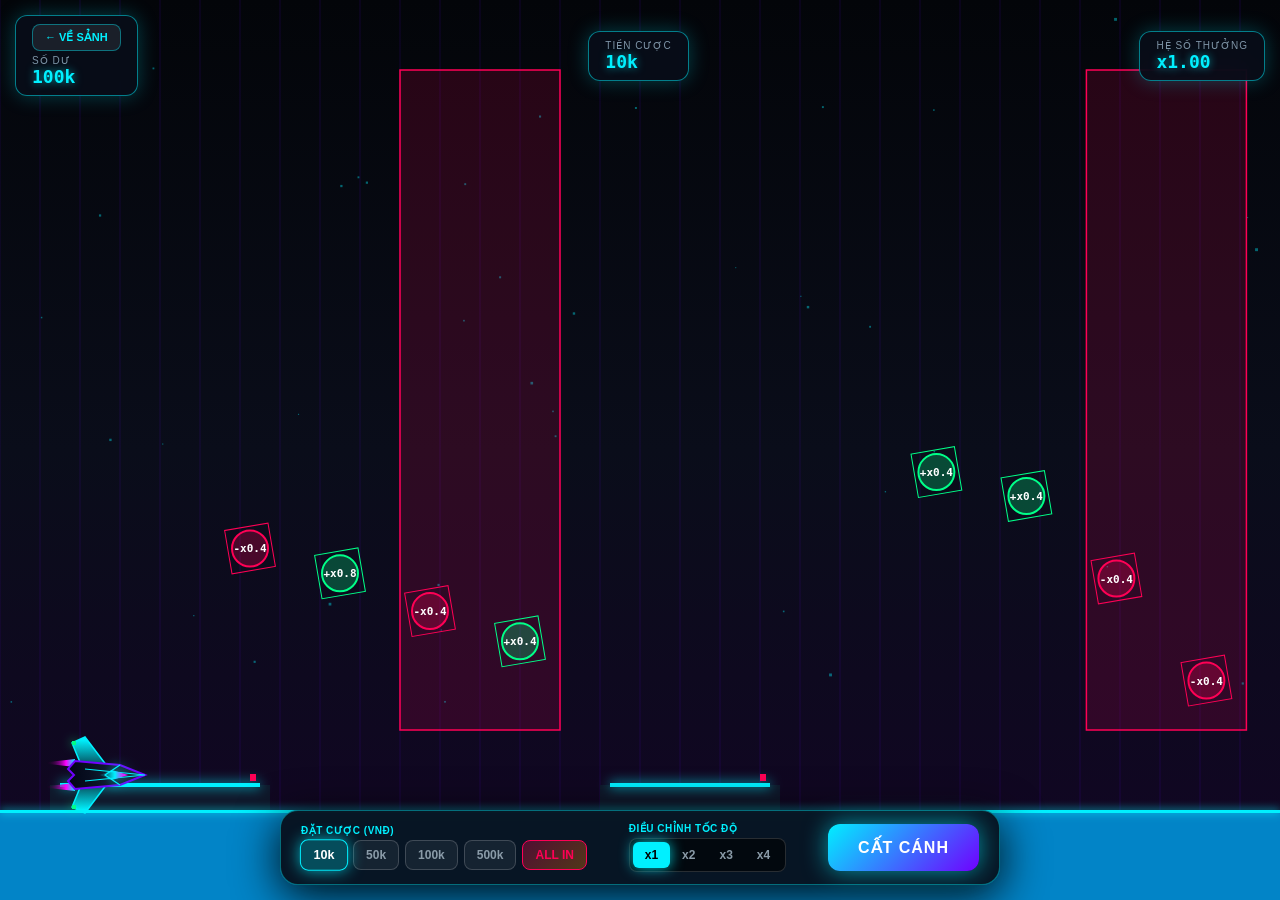
==== flight.html @ d8a264f7 "Add files via upload" ====
<!DOCTYPE html>
<html lang="vi">
<head>
  <meta charset="UTF-8">
  <meta name="viewport" content="width=device-width, initial-scale=1.0, maximum-scale=1.0, user-scalable=no">
  <title>Carrier Flight: Ultra Cyberpunk Edition</title>
  <style>
    * { box-sizing: border-box; margin: 0; padding: 0; user-select: none; -webkit-user-select: none; }
    body, html { width: 100%; height: 100%; overflow: hidden; background: #030509; font-family: 'Segoe UI', Arial, sans-serif; color: #fff; }
    #game-container { position: relative; width: 100vw; height: 100vh; display: flex; flex-direction: column; }
    canvas { width: 100%; height: 100%; display: block; background: #030509; }

    .hud-top {
      position: absolute; top: 15px; left: 15px; right: 15px;
      display: flex; justify-content: space-between; align-items: center;
      pointer-events: none; z-index: 10;
    }
    .hud-card {
      background: rgba(8, 14, 26, 0.88); border: 1px solid rgba(0, 240, 255, 0.5);
      padding: 8px 16px; border-radius: 12px; backdrop-filter: blur(12px);
      box-shadow: 0 0 20px rgba(0, 240, 255, 0.25);
      pointer-events: auto;
    }
    .hud-label { font-size: 10px; text-transform: uppercase; color: #7f95a8; letter-spacing: 1px; }
    .hud-value { font-size: 18px; font-weight: 800; color: #00f0ff; font-family: monospace; text-shadow: 0 0 8px rgba(0,240,255,0.6); }

    .btn-back-lobby {
      background: rgba(255, 255, 255, 0.08); border: 1px solid rgba(0, 240, 255, 0.4);
      color: #00f0ff; padding: 6px 12px; border-radius: 8px; cursor: pointer;
      font-size: 11px; font-weight: bold; text-transform: uppercase; margin-bottom: 4px;
      transition: all 0.2s; display: inline-block; text-decoration: none;
    }
    .btn-back-lobby:hover { background: rgba(0, 240, 255, 0.2); }

    .control-panel {
      position: absolute; bottom: 15px; left: 50%; transform: translateX(-50%);
      width: 92%; max-width: 720px; background: rgba(8, 14, 26, 0.94);
      border: 1px solid rgba(0, 240, 255, 0.4); border-radius: 18px;
      padding: 12px 20px; display: flex; flex-wrap: wrap; justify-content: space-between; align-items: center;
      gap: 12px; backdrop-filter: blur(14px); z-index: 10; box-shadow: 0 10px 45px rgba(0,0,0,0.95);
    }
    .control-group { display: flex; flex-direction: column; gap: 4px; }
    .control-label { font-size: 10px; color: #00f0ff; font-weight: 800; text-transform: uppercase; letter-spacing: 0.5px; }
    .bet-presets { display: flex; gap: 6px; }
    .btn-preset {
      background: rgba(255,255,255,0.06); border: 1px solid rgba(255,255,255,0.18);
      color: #8a9ba8; padding: 7px 12px; border-radius: 8px; cursor: pointer; font-size: 12px; font-weight: bold;
      transition: all 0.2s ease;
    }
    .btn-preset.active {
      background: rgba(0, 240, 255, 0.25); border-color: #00f0ff; color: #fff;
      box-shadow: 0 0 15px rgba(0, 240, 255, 0.7); transform: scale(1.05);
    }
    .btn-preset.btn-allin {
      background: linear-gradient(135deg, rgba(255, 0, 85, 0.3), rgba(255, 136, 0, 0.3));
      border-color: #ff0055; color: #ff0055;
    }
    .btn-preset.btn-allin.active {
      background: linear-gradient(135deg, #ff0055, #ff8800);
      color: #fff; border-color: #fff;
      box-shadow: 0 0 20px rgba(255, 0, 85, 0.8);
    }

    .speed-selector { display: flex; background: rgba(0,0,0,0.6); border-radius: 8px; padding: 3px; border: 1px solid rgba(255,255,255,0.15); }
    .btn-speed {
      background: transparent; border: none; color: #8a9ba8; padding: 6px 12px;
      border-radius: 6px; cursor: pointer; font-weight: bold; font-size: 12px; transition: all 0.2s;
    }
    .btn-speed.active { background: #00f0ff; color: #000; box-shadow: 0 0 14px rgba(0,240,255,0.8); }

    .btn-main {
      background: linear-gradient(135deg, #00f0ff, #7000ff); border: none; color: #fff;
      padding: 14px 30px; border-radius: 12px; font-size: 16px; font-weight: 900;
      text-transform: uppercase; cursor: pointer; box-shadow: 0 0 25px rgba(0,240,255,0.6);
      letter-spacing: 1px; transition: transform 0.1s;
    }
    .btn-main:active { transform: scale(0.95); }

    .modal-overlay {
      position: absolute; inset: 0; background: rgba(3,5,9,0.88); backdrop-filter: blur(14px);
      display: flex; justify-content: center; align-items: center; z-index: 100;
      opacity: 0; pointer-events: none; transition: opacity 0.3s ease;
    }
    .modal-overlay.active { opacity: 1; pointer-events: auto; }
    .modal-card {
      background: #090e1a; border: 2px solid #00f0ff; border-radius: 22px;
      padding: 32px; text-align: center; max-width: 380px; width: 85%;
      box-shadow: 0 0 60px rgba(0,240,255,0.35);
    }
    .modal-title { font-size: 24px; font-weight: 900; margin-bottom: 8px; text-transform: uppercase; }
    .modal-title.win { color: #00ff88; text-shadow: 0 0 20px rgba(0,255,136,0.6); }
    .modal-title.lose { color: #ff0055; text-shadow: 0 0 20px rgba(255,0,85,0.6); }
    .modal-amount { font-size: 36px; font-weight: bold; font-family: monospace; margin: 15px 0; color: #fff; }
    .btn-restart {
      background: #00f0ff; color: #000; border: none; padding: 12px 34px;
      border-radius: 10px; font-weight: 900; font-size: 15px; cursor: pointer; text-transform: uppercase;
      box-shadow: 0 0 15px rgba(0,240,255,0.5);
    }
  </style>
</head>
<body>
  <div id="game-container">
    <canvas id="gameCanvas"></canvas>

    <div class="hud-top">
      <div class="hud-card">
        <a href="index.html" class="btn-back-lobby">← VỀ SẢNH</a>
        <div class="hud-label">SỐ DƯ</div>
        <div class="hud-value" id="hud-balance">0</div>
      </div>
      <div class="hud-card">
        <div class="hud-label">TIỀN CƯỢC</div>
        <div class="hud-value" id="hud-bet">10k</div>
      </div>
      <div class="hud-card">
        <div class="hud-label">HỆ SỐ THƯỞNG</div>
        <div class="hud-value" id="hud-mult">x1.00</div>
      </div>
    </div>

    <div class="control-panel">
      <div class="control-group">
        <div class="control-label">ĐẶT CƯỢC (VNĐ)</div>
        <div class="bet-presets">
          <button class="btn-preset active" onclick="setBet(10000, this)">10k</button>
          <button class="btn-preset" onclick="setBet(50000, this)">50k</button>
          <button class="btn-preset" onclick="setBet(100000, this)">100k</button>
          <button class="btn-preset" onclick="setBet(500000, this)">500k</button>
          <button class="btn-preset btn-allin" onclick="setBet('ALLIN', this)">ALL IN</button>
        </div>
      </div>

      <div class="control-group">
        <div class="control-label">ĐIỀU CHỈNH TỐC ĐỘ</div>
        <div class="speed-selector">
          <button class="btn-speed active" onclick="setSpeed(1, this)">x1</button>
          <button class="btn-speed" onclick="setSpeed(2, this)">x2</button>
          <button class="btn-speed" onclick="setSpeed(3, this)">x3</button>
          <button class="btn-speed" onclick="setSpeed(4, this)">x4</button>
        </div>
      </div>

      <button class="btn-main" id="btn-action" onclick="handleAction()">CẤT CÁNH</button>
    </div>

    <div class="modal-overlay" id="result-modal">
      <div class="modal-card">
        <div class="modal-title" id="modal-title">HẠ CÁNH AN TOÀN!</div>
        <div id="modal-desc" style="color: #aaa; font-size: 13px;">Đã trừ 30% thuế sân bay</div>
        <div class="modal-amount" id="modal-amount">+50k</div>
        <button class="btn-restart" onclick="closeModal()">TIẾP TỤC</button>
      </div>
    </div>
  </div>

  <script>
    const canvas = document.getElementById('gameCanvas');
    const ctx = canvas.getContext('2d');

    let balance = localStorage.getItem('sunbip_balance') !== null ? parseFloat(localStorage.getItem('sunbip_balance')) : 100000;
    let betAmount = 10000;
    let isAllIn = false;
    let currentMult = 1.0;
    let gameSpeed = 1;
    let gameState = 'IDLE';

    let plane = { x: 100, y: 0, vx: 0, vy: 0, angle: 0, gravity: 0.12 };
    let cameraX = 0;
    let seaLevel = 0;

    let carriers = [];
    let items = [];
    let hazards = [];
    let particles = [];
    let floatingTexts = [];
    let bgParticles = [];

    let launchTimer = 0;
    let nextSpawnX = 600;
    let isRiggedRound = false;
    let globalTime = 0;

    function saveBalance() {
      localStorage.setItem('sunbip_balance', balance);
    }

    function formatMoney(num) {
      if (Math.abs(num) >= 1e6) return (num / 1e6).toFixed(1) + 'M';
      if (Math.abs(num) >= 1e3) return (num / 1e3).toFixed(0) + 'k';
      return Math.floor(num).toString();
    }

    function updateHUD() {
      if (isAllIn) {
        betAmount = Math.max(0, balance);
      }
      document.getElementById('hud-balance').innerText = formatMoney(balance);
      document.getElementById('hud-bet').innerText = isAllIn ? formatMoney(betAmount) + ' (ALL IN)' : formatMoney(betAmount);
      document.getElementById('hud-mult').innerText = 'x' + currentMult.toFixed(2);
      saveBalance();
    }

    function resize() {
      canvas.width = window.innerWidth;
      canvas.height = window.innerHeight;
      seaLevel = canvas.height - 90;
      if (gameState === 'IDLE') {
        plane.y = seaLevel - 35;
        plane.x = 100;
      }
      initBgParticles();
    }

    function initBgParticles() {
      bgParticles = [];
      for (let i = 0; i < 40; i++) {
        bgParticles.push({
          x: Math.random() * canvas.width,
          y: Math.random() * (seaLevel - 50),
          size: Math.random() * 2 + 1,
          speed: Math.random() * 0.5 + 0.2
        });
      }
    }

    function setBet(amt, btn) {
      if (gameState !== 'IDLE') return;
      document.querySelectorAll('.btn-preset').forEach(b => b.classList.remove('active'));
      btn.classList.add('active');

      if (amt === 'ALLIN') {
        isAllIn = true;
        betAmount = Math.max(0, balance);
      } else {
        isAllIn = false;
        betAmount = amt;
      }
      updateHUD();
    }

    function setSpeed(spd, btn) {
      gameSpeed = spd;
      document.querySelectorAll('.btn-speed').forEach(b => b.classList.remove('active'));
      btn.classList.add('active');
    }

    function generateWorldSegment(targetX) {
      while (nextSpawnX < targetX) {
        carriers.push({ x: nextSpawnX, w: 180 });

        for (let j = 0; j < 4; j++) {
          const ix = nextSpawnX - 350 + j * 90;
          const iy = Math.max(80, seaLevel - 120 - Math.random() * 250);
          const rand = Math.random();
          if (rand < 0.4) {
            items.push({ x: ix, y: iy, type: 'MULT_POS', val: 0.4, text: '+x0.4', active: true });
          } else if (rand < 0.6) {
            items.push({ x: ix, y: iy, type: 'MULT_HIGH', val: 0.8, text: '+x0.8', active: true });
          } else {
            items.push({ x: ix, y: iy, type: 'MULT_NEG', val: -0.4, text: '-x0.4', active: true });
          }
        }

        if (Math.random() < 0.6) {
          hazards.push({
            x: nextSpawnX - 200, y: 70,
            w: 160, h: seaLevel - 150,
            type: 'STORM'
          });
        }

        nextSpawnX += isRiggedRound ? (750 + Math.random() * 300) : (500 + Math.random() * 200);
      }
    }

    function resetWorld() {
      carriers = [{ x: 50, w: 220 }];
      items = [];
      hazards = [];
      particles = [];
      floatingTexts = [];
      nextSpawnX = 600;
      generateWorldSegment(3500);
    }

    function initGame() {
      if (isAllIn) {
        betAmount = balance;
      }
      if (balance <= 0 || balance < betAmount) {
        alert('Số dư không đủ! Vui lòng nạp thêm tiền ở sảnh chính.');
        return;
      }

      balance -= betAmount;
      currentMult = 1.0;
      gameState = 'FLYING';
      launchTimer = 1.2;

      isRiggedRound = Math.random() >= 0.15;

      plane = { x: 100, y: seaLevel - 35, vx: 8.5, vy: -5.0, angle: -0.3, gravity: isRiggedRound ? 0.16 : 0.11 };
      cameraX = 0;

      resetWorld();
      document.getElementById('btn-action').style.display = 'none';
      updateHUD();
    }

    function handleAction() {
      if (gameState === 'IDLE') initGame();
    }

    function spawnFloatingText(text, x, y, color) {
      floatingTexts.push({ text, x, y, opacity: 1, color });
    }

    function spawnParticles(x, y, color, count = 8) {
      for (let i = 0; i < count; i++) {
        particles.push({
          x, y,
          vx: (Math.random() - 0.5) * 7,
          vy: (Math.random() - 0.5) * 7,
          life: 1.0, color
        });
      }
    }

    window.addEventListener('resize', resize);
    resize();
    resetWorld();
    updateHUD();

    let lastTime = performance.now();
    function gameLoop(now) {
      const realDt = Math.min(0.033, (now - lastTime) / 1000);
      const dt = realDt * gameSpeed;
      lastTime = now;
      globalTime += dt;

      if (gameState === 'FLYING') {
        if (launchTimer > 0) {
          launchTimer -= dt;
          plane.vy = -3.8;
          plane.vx = 9.0;
        } else {
          plane.vy += plane.gravity * gameSpeed;
        }

        const minHeight = 60;
        if (plane.y < minHeight) {
          plane.y = minHeight;
          if (plane.vy < 0) plane.vy = 0;
        }

        plane.x += plane.vx * gameSpeed;
        plane.y += plane.vy * gameSpeed;
        plane.angle = Math.atan2(plane.vy, plane.vx);
        cameraX = plane.x - 150;

        const cosA = Math.cos(plane.angle);
        const sinA = Math.sin(plane.angle);
        const ex1X = plane.x + (-28 * cosA - (-12) * sinA);
        const ex1Y = plane.y + (-28 * sinA + (-12) * cosA);
        const ex2X = plane.x + (-28 * cosA - (12) * sinA);
        const ex2Y = plane.y + (-28 * sinA + (12) * cosA);

        spawnParticles(ex1X, ex1Y, '#00f0ff', 1);
        spawnParticles(ex1X, ex1Y, '#ff00aa', 1);
        spawnParticles(ex2X, ex2Y, '#00f0ff', 1);
        spawnParticles(ex2X, ex2Y, '#ff00aa', 1);

        if (plane.x + 2500 > nextSpawnX) {
          generateWorldSegment(plane.x + 3500);
        }

        hazards.forEach(h => {
          if (plane.x >= h.x && plane.x <= h.x + h.w && plane.y >= h.y && plane.y <= h.y + h.h) {
            plane.vy += 0.25 * gameSpeed;
            currentMult = Math.max(0.1, currentMult - 0.005 * gameSpeed);
            spawnParticles(plane.x, plane.y, '#ff0055', 2);
            updateHUD();
          }
        });

        items.forEach(it => {
          if (!it.active) return;
          const dist = Math.hypot(plane.x - it.x, plane.y - it.y);
          if (dist < 35) {
            it.active = false;
            if (it.val < 0) {
              currentMult = Math.max(0.1, currentMult + it.val);
              plane.vy += 3.5;
              spawnParticles(it.x, it.y, '#ff0055', 18);
              spawnFloatingText('-' + formatMoney(betAmount * Math.abs(it.val)), plane.x, plane.y - 20, '#ff0055');
            } else {
              currentMult += it.val;
              plane.vy = -3.5;
              spawnParticles(it.x, it.y, '#00ff88', 18);
              spawnFloatingText('+' + formatMoney(betAmount * it.val), plane.x, plane.y - 20, '#00ff88');
            }
            updateHUD();
          }
        });

        carriers.forEach((c, idx) => {
          if (idx === 0) return;
          if (plane.x >= c.x && plane.x <= c.x + c.w) {
            if (Math.abs(plane.y - (seaLevel - 28)) < 16 && plane.vy > 0) {
              endGame(true);
            }
          }
        });

        if (plane.y >= seaLevel) {
          spawnParticles(plane.x, seaLevel, '#00f0ff', 30);
          endGame(false);
        }
      }

      particles.forEach((p, i) => {
        p.x += p.vx * gameSpeed; p.y += p.vy * gameSpeed; p.life -= 0.03 * gameSpeed;
        if (p.life <= 0) particles.splice(i, 1);
      });

      render();
      requestAnimationFrame(gameLoop);
    }

    function endGame(win) {
      gameState = 'ENDED';
      const modal = document.getElementById('result-modal');
      const title = document.getElementById('modal-title');
      const desc = document.getElementById('modal-desc');
      const amount = document.getElementById('modal-amount');

      modal.classList.add('active');
      if (win) {
        const winCash = Math.floor(betAmount * currentMult * 0.7);
        balance += winCash;
        title.className = 'modal-title win';
        title.innerText = 'HẠ CÁNH AN TOÀN!';
        desc.innerText = 'Đã trừ 30% thuế sân bay';
        amount.innerText = '+' + formatMoney(winCash);
        amount.style.color = '#00ff88';
      } else {
        title.className = 'modal-title lose';
        title.innerText = 'MÁY BAY RỚT BIỂN!';
        desc.innerText = 'Bạn đã mất toàn bộ tiền cược ván này';
        amount.innerText = '-' + formatMoney(betAmount);
        amount.style.color = '#ff0055';
      }
      updateHUD();
    }

    function closeModal() {
      document.getElementById('result-modal').classList.remove('active');
      document.getElementById('btn-action').style.display = 'block';
      gameState = 'IDLE';
      plane.y = seaLevel - 35;
      plane.x = 100;
      cameraX = 0;
      resetWorld();
    }

    function renderStealthJet(x, y, angle) {
      ctx.save();
      ctx.translate(x, y);
      ctx.rotate(angle);

      [-12, 12].forEach(offY => {
        const flameGrad = ctx.createLinearGradient(-25, offY, -55, offY);
        flameGrad.addColorStop(0, '#00f0ff');
        flameGrad.addColorStop(0.3, '#ff00ff');
        flameGrad.addColorStop(1, 'rgba(0, 0, 0, 0)');
        ctx.fillStyle = flameGrad;
        ctx.beginPath();
        ctx.moveTo(-25, offY - 4);
        ctx.lineTo(-55 + Math.sin(globalTime * 30) * 5, offY);
        ctx.lineTo(-25, offY + 4);
        ctx.closePath();
        ctx.fill();
      });

      const wingGradLeft = ctx.createLinearGradient(0, -35, 0, 0);
      wingGradLeft.addColorStop(0, '#00f0ff');
      wingGradLeft.addColorStop(1, '#090e1a');
      ctx.fillStyle = wingGradLeft;
      ctx.strokeStyle = '#00f0ff';
      ctx.lineWidth = 1.5;
      ctx.beginPath();
      ctx.moveTo(10, -5); ctx.lineTo(-15, -38); ctx.lineTo(-28, -32); ctx.lineTo(-18, -8);
      ctx.closePath(); ctx.fill(); ctx.stroke();

      const wingGradRight = ctx.createLinearGradient(0, 35, 0, 0);
      wingGradRight.addColorStop(0, '#00f0ff');
      wingGradRight.addColorStop(1, '#090e1a');
      ctx.fillStyle = wingGradRight;
      ctx.beginPath();
      ctx.moveTo(10, 5); ctx.lineTo(-15, 38); ctx.lineTo(-28, 32); ctx.lineTo(-18, 8);
      ctx.closePath(); ctx.fill(); ctx.stroke();

      const bodyGrad = ctx.createLinearGradient(45, 0, -30, 0);
      bodyGrad.addColorStop(0, '#1e293b'); bodyGrad.addColorStop(0.5, '#0f172a'); bodyGrad.addColorStop(1, '#020617');
      ctx.fillStyle = bodyGrad; ctx.strokeStyle = '#7000ff'; ctx.lineWidth = 2;
      ctx.beginPath();
      ctx.moveTo(45, 0); ctx.lineTo(20, -10); ctx.lineTo(-25, -14); ctx.lineTo(-32, -6); ctx.lineTo(-26, 0); ctx.lineTo(-32, 6); ctx.lineTo(-25, 14); ctx.lineTo(20, 10);
      ctx.closePath(); ctx.fill(); ctx.stroke();

      ctx.strokeStyle = '#00f0ff'; ctx.lineWidth = 1.2;
      ctx.beginPath();
      ctx.moveTo(45, 0); ctx.lineTo(-15, -6); ctx.moveTo(45, 0); ctx.lineTo(-15, 6);
      ctx.moveTo(20, -10); ctx.lineTo(5, 0); ctx.lineTo(20, 10);
      ctx.stroke();

      const cockpitGrad = ctx.createLinearGradient(25, 0, 5, 0);
      cockpitGrad.addColorStop(0, '#ff00ff'); cockpitGrad.addColorStop(0.5, '#00f0ff'); cockpitGrad.addColorStop(1, 'rgba(0, 240, 255, 0.2)');
      ctx.fillStyle = cockpitGrad; ctx.shadowColor = '#00f0ff'; ctx.shadowBlur = 15;
      ctx.beginPath(); ctx.moveTo(28, 0); ctx.lineTo(12, -5); ctx.lineTo(0, 0); ctx.lineTo(12, 5); ctx.closePath(); ctx.fill(); ctx.shadowBlur = 0;

      const blink = (Math.floor(globalTime * 10) % 2 === 0);
      ctx.fillStyle = blink ? '#ff0055' : '#00ff88';
      ctx.shadowColor = ctx.fillStyle; ctx.shadowBlur = 10;
      ctx.fillRect(-28, -34, 4, 4); ctx.fillRect(-28, 30, 4, 4); ctx.shadowBlur = 0;

      ctx.restore();
    }

    function render() {
      ctx.clearRect(0, 0, canvas.width, canvas.height);

      const skyGrad = ctx.createLinearGradient(0, 0, 0, canvas.height);
      skyGrad.addColorStop(0, '#030509'); skyGrad.addColorStop(0.5, '#0a0d1a'); skyGrad.addColorStop(1, '#120524');
      ctx.fillStyle = skyGrad; ctx.fillRect(0, 0, canvas.width, canvas.height);

      ctx.fillStyle = 'rgba(0, 240, 255, 0.4)';
      bgParticles.forEach(p => {
        let px = (p.x - cameraX * p.speed) % canvas.width;
        if (px < 0) px += canvas.width;
        ctx.fillRect(px, p.y, p.size, p.size);
      });

      ctx.strokeStyle = 'rgba(112, 0, 255, 0.15)'; ctx.lineWidth = 1;
      const gridOffset = (cameraX * 0.5) % 40;
      for (let x = -gridOffset; x < canvas.width; x += 40) {
        ctx.beginPath(); ctx.moveTo(x, 0); ctx.lineTo(x, seaLevel); ctx.stroke();
      }

      ctx.save();
      ctx.translate(-cameraX, 0);

      hazards.forEach(h => {
        if (h.x + h.w < cameraX - 100) return;
        ctx.fillStyle = 'rgba(255, 0, 85, 0.14)';
        ctx.fillRect(h.x, h.y, h.w, h.h);
        ctx.strokeStyle = '#ff0055'; ctx.lineWidth = 1.5;
        ctx.strokeRect(h.x, h.y, h.w, h.h);
      });

      carriers.forEach(c => {
        if (c.x + c.w < cameraX - 200) return;
        ctx.fillStyle = '#0f172a'; ctx.fillRect(c.x, seaLevel - 25, c.w, 25);
        ctx.fillStyle = '#00f0ff'; ctx.shadowColor = '#00f0ff'; ctx.shadowBlur = 12;
        ctx.fillRect(c.x + 10, seaLevel - 27, c.w - 20, 4);
        ctx.shadowBlur = 0;

        ctx.fillStyle = '#ff0055';
        ctx.fillRect(c.x + c.w - 20, seaLevel - 36, 6, 7);
      });

      ctx.fillStyle = '#0284c7'; ctx.fillRect(cameraX, seaLevel, canvas.width, canvas.height - seaLevel);
      ctx.fillStyle = '#00f0ff'; ctx.shadowColor = '#00f0ff'; ctx.shadowBlur = 8;
      ctx.fillRect(cameraX, seaLevel, canvas.width, 3);
      ctx.shadowBlur = 0;

      items.forEach(it => {
        if (!it.active || it.x < cameraX - 100) return;
        const isNeg = it.val < 0;
        const color = isNeg ? '#ff0055' : '#00ff88';

        ctx.beginPath();
        ctx.arc(it.x, it.y, 18, 0, Math.PI * 2);
        ctx.fillStyle = isNeg ? 'rgba(255, 0, 85, 0.25)' : 'rgba(0, 255, 136, 0.25)';
        ctx.fill();
        ctx.strokeStyle = color; ctx.lineWidth = 2; ctx.stroke();

        ctx.save();
        ctx.translate(it.x, it.y);
        ctx.rotate(globalTime * 3);
        ctx.strokeStyle = color; ctx.lineWidth = 1;
        ctx.strokeRect(-22, -22, 44, 44);
        ctx.restore();

        ctx.fillStyle = '#fff'; ctx.font = 'bold 11px monospace'; ctx.textAlign = 'center';
        ctx.fillText(it.text, it.x, it.y + 4);
      });

      renderStealthJet(plane.x, plane.y, plane.angle);

      particles.forEach(p => {
        ctx.fillStyle = p.color;
        ctx.globalAlpha = p.life;
        ctx.fillRect(p.x, p.y, 3, 3);
        ctx.globalAlpha = 1.0;
      });

      floatingTexts.forEach((ft, i) => {
        ctx.fillStyle = ft.color;
        ctx.font = 'bold 16px monospace';
        ctx.fillText(ft.text, ft.x, ft.y);
        ft.y -= 1 * gameSpeed; ft.opacity -= 0.02 * gameSpeed;
        if (ft.opacity <= 0) floatingTexts.splice(i, 1);
      });

      ctx.restore();
    }

    requestAnimationFrame(gameLoop);
  </script>
</body>
</html>
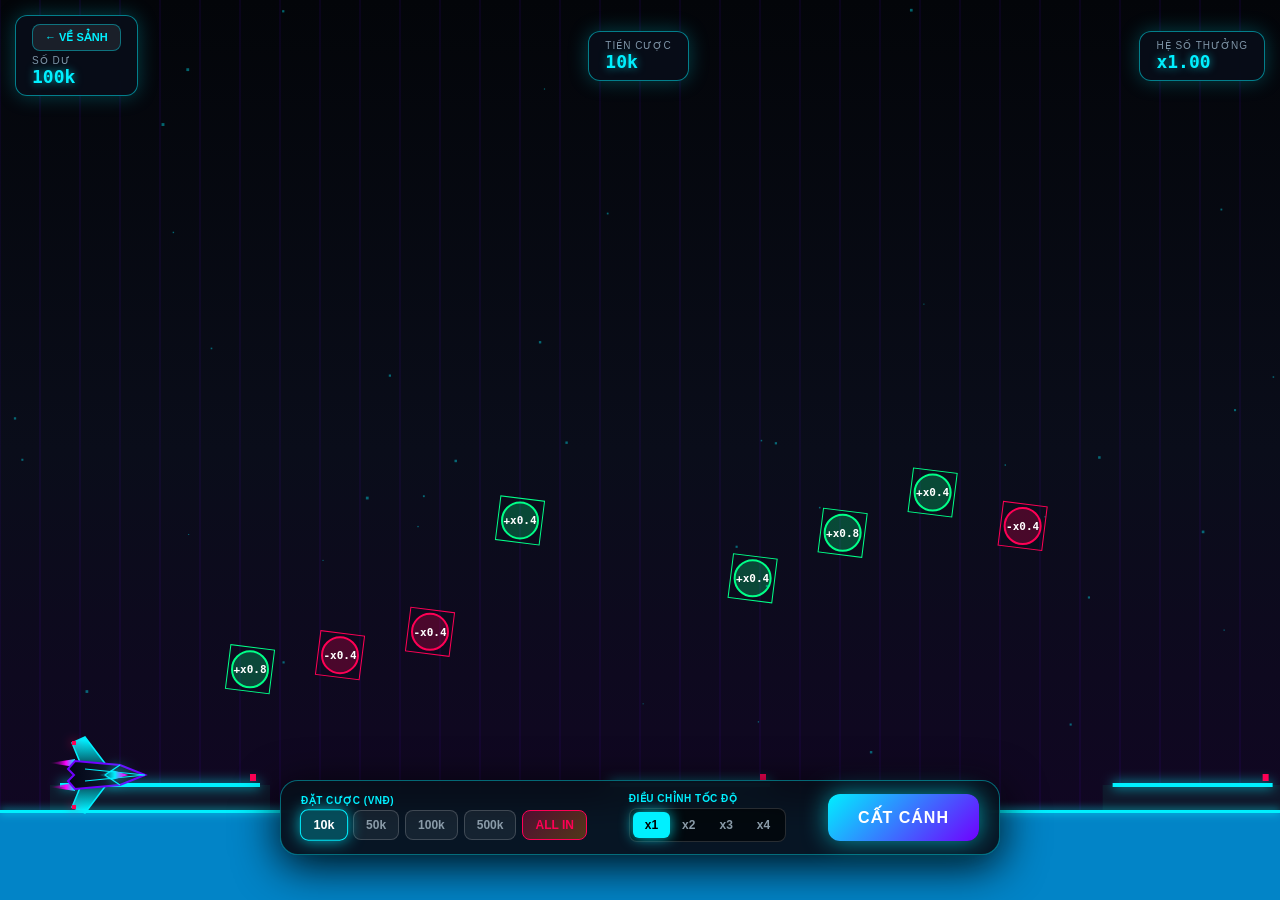
==== commit 2b1f810d: "Add files via upload" ====
--- a/flight.html
+++ b/flight.html
@@ -33,7 +33,7 @@
     .btn-back-lobby:hover { background: rgba(0, 240, 255, 0.2); }
 
     .control-panel {
-      position: absolute; bottom: 15px; left: 50%; transform: translateX(-50%);
+      position: absolute; bottom: 45px; left: 50%; transform: translateX(-50%);
       width: 92%; max-width: 720px; background: rgba(8, 14, 26, 0.94);
       border: 1px solid rgba(0, 240, 255, 0.4); border-radius: 18px;
       padding: 12px 20px; display: flex; flex-wrap: wrap; justify-content: space-between; align-items: center;
@@ -618,4 +618,4 @@
     requestAnimationFrame(gameLoop);
   </script>
 </body>
-</html>+</html></html>
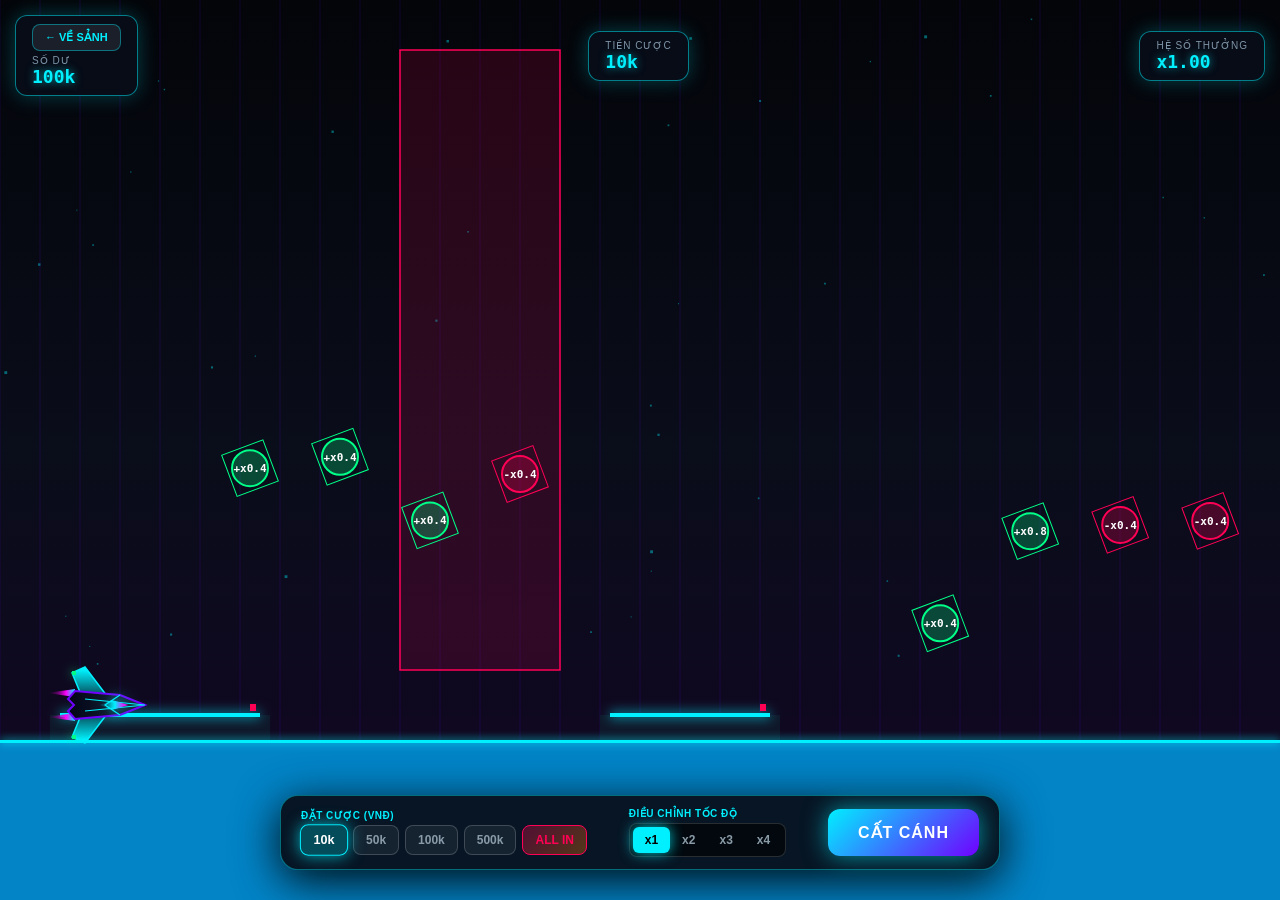
==== commit 1b30e351: "Add files via upload" ====
--- a/flight.html
+++ b/flight.html
@@ -33,7 +33,7 @@
     .btn-back-lobby:hover { background: rgba(0, 240, 255, 0.2); }
 
     .control-panel {
-      position: absolute; bottom: 45px; left: 50%; transform: translateX(-50%);
+      position: absolute; bottom: 30px; left: 50%; transform: translateX(-50%);
       width: 92%; max-width: 720px; background: rgba(8, 14, 26, 0.94);
       border: 1px solid rgba(0, 240, 255, 0.4); border-radius: 18px;
       padding: 12px 20px; display: flex; flex-wrap: wrap; justify-content: space-between; align-items: center;
@@ -203,7 +203,8 @@
     function resize() {
       canvas.width = window.innerWidth;
       canvas.height = window.innerHeight;
-      seaLevel = canvas.height - 90;
+      // Nâng mức biển lên cao hơn (cách đáy 160px) để khoảng không gian phía trên rộng rãi, không bị menu che khuất
+      seaLevel = canvas.height - 160;
       if (gameState === 'IDLE') {
         plane.y = seaLevel - 35;
         plane.x = 100;
@@ -250,7 +251,7 @@
 
         for (let j = 0; j < 4; j++) {
           const ix = nextSpawnX - 350 + j * 90;
-          const iy = Math.max(80, seaLevel - 120 - Math.random() * 250);
+          const iy = Math.max(60, seaLevel - 100 - Math.random() * 200);
           const rand = Math.random();
           if (rand < 0.4) {
             items.push({ x: ix, y: iy, type: 'MULT_POS', val: 0.4, text: '+x0.4', active: true });
@@ -263,8 +264,8 @@
 
         if (Math.random() < 0.6) {
           hazards.push({
-            x: nextSpawnX - 200, y: 70,
-            w: 160, h: seaLevel - 150,
+            x: nextSpawnX - 200, y: 50,
+            w: 160, h: seaLevel - 120,
             type: 'STORM'
           });
         }
@@ -347,7 +348,7 @@
           plane.vy += plane.gravity * gameSpeed;
         }
 
-        const minHeight = 60;
+        const minHeight = 40;
         if (plane.y < minHeight) {
           plane.y = minHeight;
           if (plane.vy < 0) plane.vy = 0;
@@ -618,4 +619,4 @@
     requestAnimationFrame(gameLoop);
   </script>
 </body>
-</html></html>+</html>
